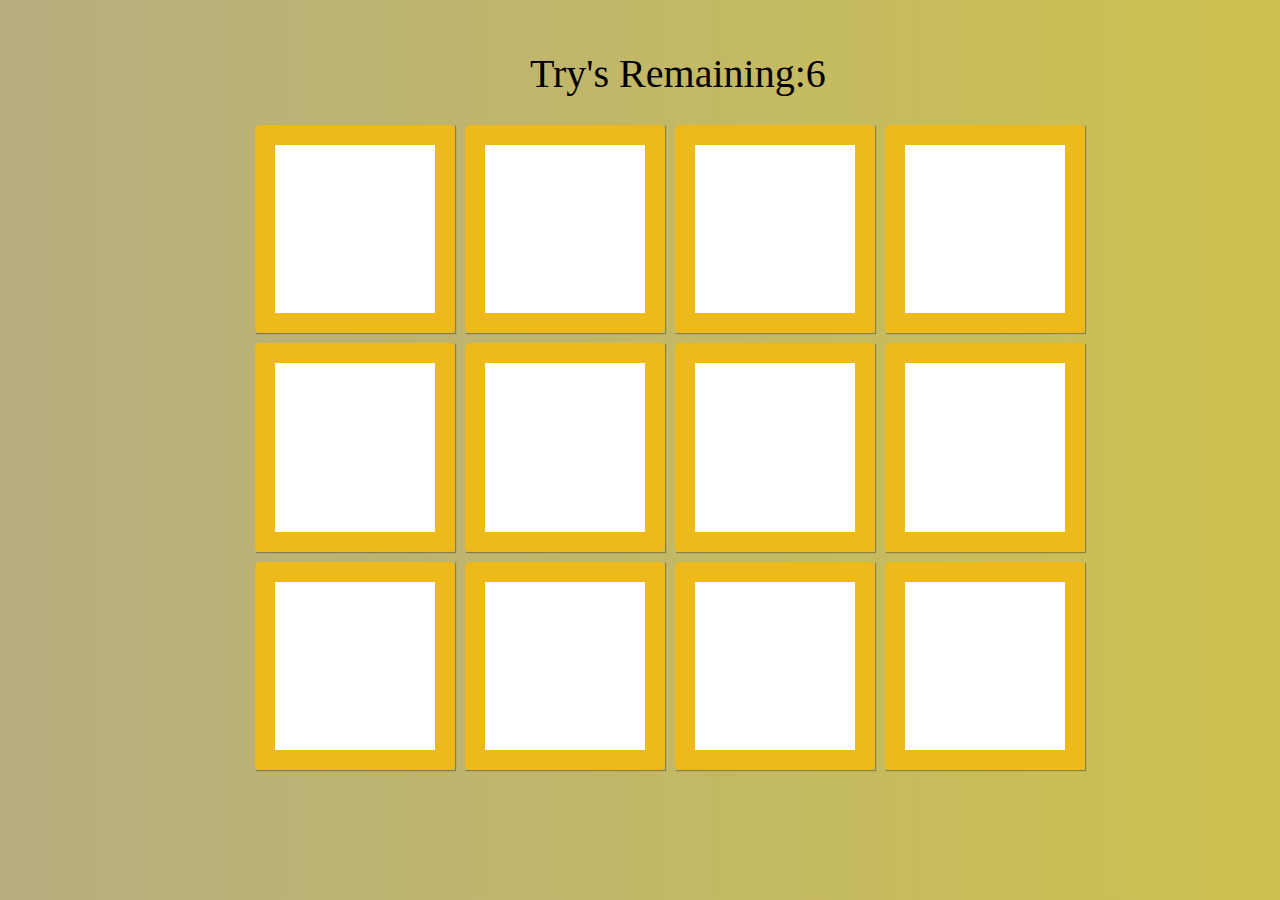
==== index1.html @ 8ae71c0b "final" ====
<!DOCTYPE html>
<html lang="en">
<head>
  <meta charset="UTF-8">

  <title>Memory Game</title>

  <link rel="stylesheet" href="./css/style.css">
</head>
<body>
   <nav class="wrapper">
    <div id="time"></div>
   </nav>
  <section class="memory-game">
    <div class="memory-card" data-framework="aurelia">
      <img class="front-face" src="girrafe.png" width="150px" height="200px" alt="Aurelia" />
      <img class="back-face" src="wihte.png" width="200px" height="200px" alt="JS Badge" />
    </div>
    <div class="memory-card" data-framework="aurelia">
      <img class="front-face" src="girrafe.png" alt="Aurelia" />
      <img class="back-face" src="wihte.png" alt="JS Badge" />
    </div>

    <div class="memory-card" data-framework="vue">
      <img class="front-face" src="birdnew.png" alt="Vue" />
      <img class="back-face" src="wihte.png" alt="JS Badge" />
    </div>
    <div class="memory-card" data-framework="vue">
      <img class="front-face" src="birdnew.png" alt="Vue" />
      <img class="back-face" src="wihte.png" alt="JS Badge" />
    </div>

    <div class="memory-card" data-framework="angular">
      <img class="front-face" src="bear.png" alt="Angular" />
      <img class="back-face" src="wihte.png" alt="JS Badge" />
    </div>
    <div class="memory-card" data-framework="angular">
      <img class="front-face" src="bear.png" alt="Angular" />
      <img class="back-face" src="wihte.png" alt="JS Badge" />
    </div>

    <div class="memory-card" data-framework="ember">
      <img class="front-face" src="tiger.png" alt="Ember" />
      <img class="back-face" src="wihte.png" alt="JS Badge" />
    </div>
    <div class="memory-card" data-framework="ember">
      <img class="front-face" src="tiger.png" alt="Ember" />
      <img class="back-face" src="wihte.png" alt="JS Badge" />
    </div>

    <div class="memory-card" data-framework="backbone">
      <img class="front-face" src="cat.png" alt="Backbone" />
      <img class="back-face" src="wihte.png" alt="JS Badge" />
    </div>
    <div class="memory-card" data-framework="backbone">
      <img class="front-face" src="cat.png" alt="Backbone" />
      <img class="back-face" src="wihte.png" alt="JS Badge" />
    </div>

    <div class="memory-card" data-framework="react">
      <img class="front-face" src="brown bear.jpg" alt="React" />
      <img class="back-face" src="wihte.png" alt="JS Badge" />
    </div>
    <div class="memory-card" data-framework="react">
      <img class="front-face" src="brown bear.jpg" alt="React" />
      <img class="back-face" src="wihte.png" alt="JS Badge" />
    </div>
  </section>

  <script src="./js/script.js"></script>
</body>
</html>
---- css/style.css ----
* {
    padding: 0;
    margin: 0;
    box-sizing: border-box;
  }
  
  body {
    height: 100vh;
    display: flex;
    background-image: linear-gradient(to right, rgb(182, 173, 128) , rgb(205, 194, 79))
  }
  #time{
    color: black;
    font-size: 40px;
    position: absolute;
    /* top: 10px; */
    left: 180px;
    width: 100%;
  }
  .wrapper {
    width: 100vh;
    height: 50px;
    /* padding: 2.5em 3em; */
    /* background-color: #ffffff; */
    position: absolute;
    top: 50px;
    left: 350px;
    border-radius: 0.6em;
    /* box-shadow: 0 0.9em 2.8em rgba(86, 66, 0, 0.2); */
  }
  
  .memory-game {
    position: absolute;
    top: 120px;
    left: 250px;
    width: 840px;
    height: 640px;
    margin: auto;
    display: flex;
    flex-wrap: wrap;
    perspective: 1000px;
  }
  
  .memory-card {
    width: calc(25% - 10px);
    height: calc(33.333% - 5px);
    margin: 5px;
    position: relative;
    transform: scale(1);
    transform-style: preserve-3d;
    transition: transform .5s;
    box-shadow: 1px 1px 1px rgba(0,0,0,.3);
  }
  
  .memory-card:active {
    transform: scale(0.97);
    transition: transform .2s;
  }
  
  .memory-card.flip {
    transform: rotateY(180deg);
  }
  
  .front-face,
  .back-face {
    width: 100%;
    height: 100%;
    padding: 20px;
    position: absolute;
    border-radius: 5px;
    background: rgb(237, 185, 27);
    backface-visibility: hidden;
  }
  
  .front-face {
    transform: rotateY(180deg);
  }
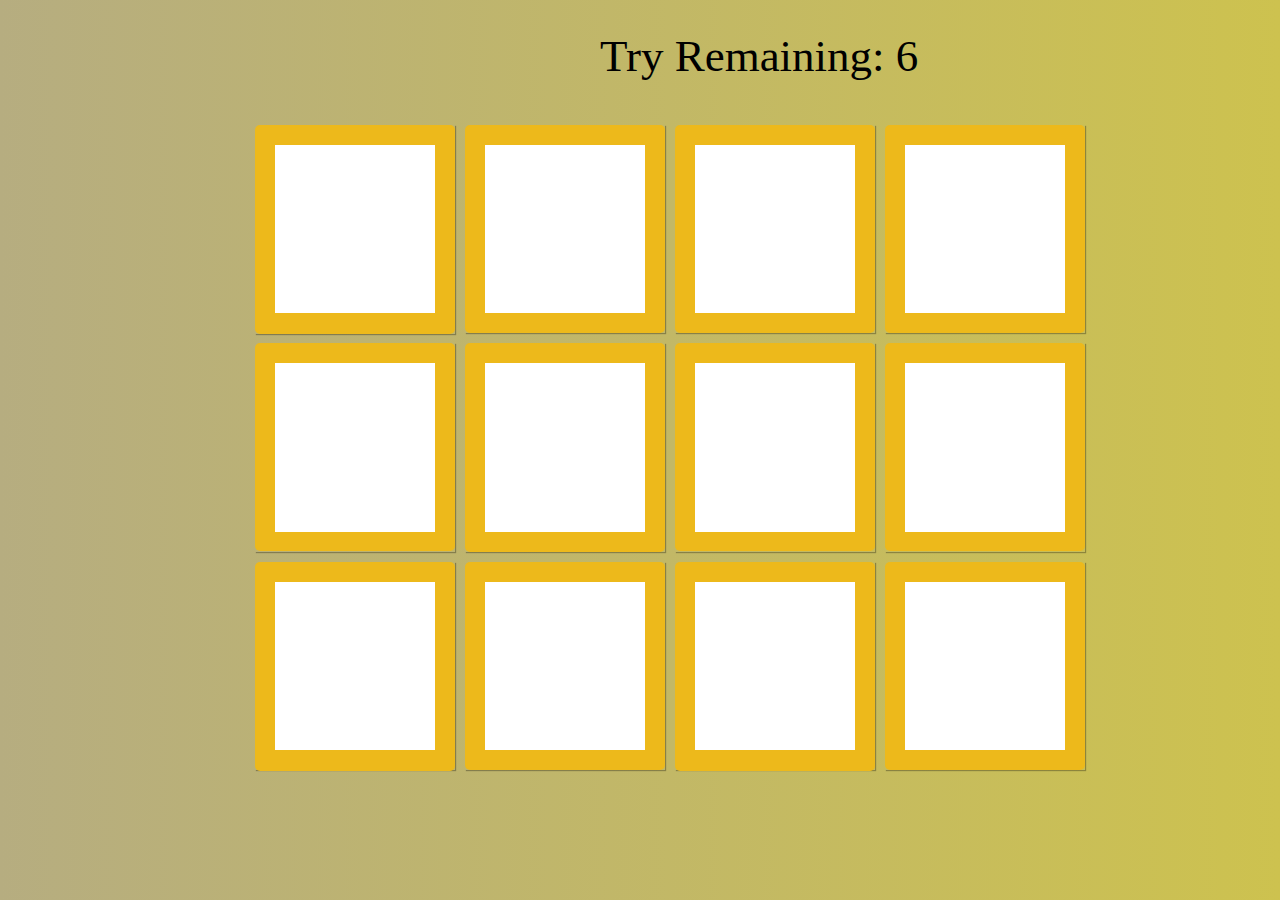
==== commit 053340dd: "final" ====
--- a/index1.html
+++ b/index1.html
@@ -8,9 +8,7 @@
   <link rel="stylesheet" href="./css/style.css">
 </head>
 <body>
-   <nav class="wrapper">
-    <div id="time"></div>
-   </nav>
+  <div id="remainCo" class="remain">Attempt Remaining </div>
   <section class="memory-game">
     <div class="memory-card" data-framework="aurelia">
       <img class="front-face" src="girrafe.png" width="150px" height="200px" alt="Aurelia" />
--- a/css/style.css
+++ b/css/style.css
@@ -9,6 +9,12 @@
     display: flex;
     background-image: linear-gradient(to right, rgb(182, 173, 128) , rgb(205, 194, 79))
   }
+  .remain{
+    margin: 30px;
+    margin-left: 600px;
+    font-size: 5vh;
+  }
+  
   #time{
     color: black;
     font-size: 40px;
